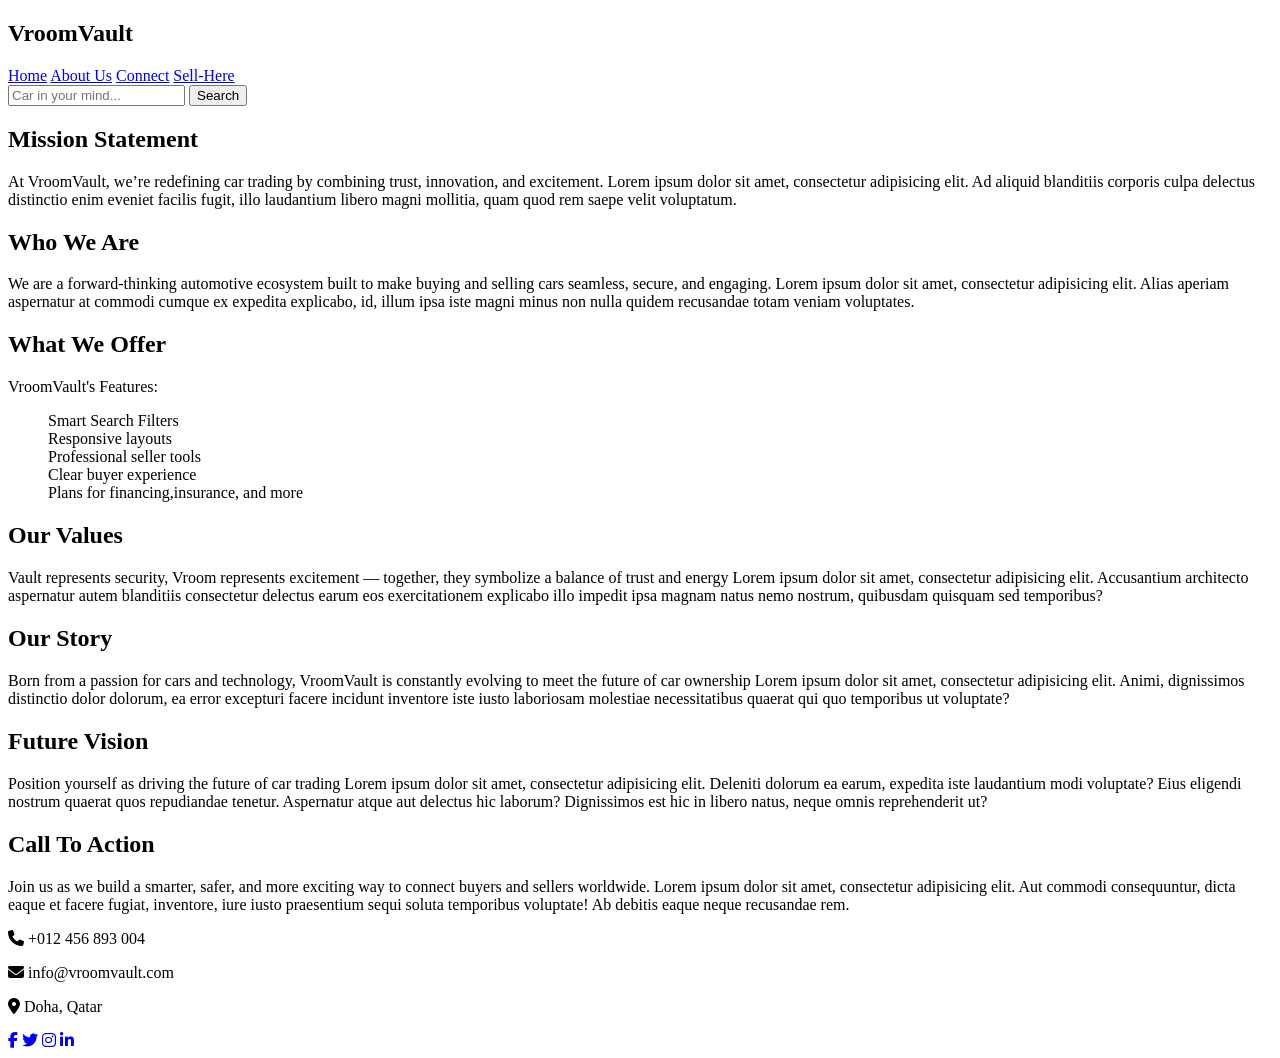
==== aboutus.html @ ae7abc77 "Initial commit" ====
<!DOCTYPE html>
<html lang="en">
<head>
    <meta charset="UTF-8">
    <title>VroomVault ABout Page</title>
    <link rel="stylesheet" href="styles2.css">
    <link rel="stylesheet" href="https://cdnjs.cloudflare.com/ajax/libs/font-awesome/6.5.0/css/all.min.css">
</head>
<body>
<header>
    <nav>
        <h1>Vroom<span>Vault</span></h1>
        <section class="links" aria-label="links section">
            <a href="index.html">Home</a>
            <a href="aboutus.html">About Us</a>
            <a href="contact.html">Connect</a>
            <a href="sellcar.html">Sell-Here</a>
        </section>
        <div class="srch">
            <input type="search" id="search" placeholder="Car in your mind...">
            <button id="srchbtn" class="srchbtn">Search</button>
        </div>
    </nav>
</header>
  <section class="grid">
      <div class="div">
          <h2>Mission Statement</h2>
          <p>At VroomVault, we’re redefining car trading by combining trust, innovation, and excitement.
             Lorem ipsum dolor sit amet, consectetur adipisicing elit. Ad aliquid blanditiis corporis
              culpa delectus distinctio enim eveniet facilis fugit, illo laudantium libero magni mollitia,
              quam quod rem saepe velit voluptatum.</p>
      </div>
      <div class="div">
          <h2>Who We Are</h2>
          <p>We are a forward‑thinking automotive ecosystem built to make buying and selling cars seamless, secure, and engaging.
             Lorem ipsum dolor sit amet, consectetur adipisicing elit. Alias aperiam aspernatur at commodi cumque ex expedita
              explicabo, id, illum ipsa iste magni minus non nulla quidem recusandae totam veniam voluptates.</p>
      </div>
      <div class="div">
          <h2>What We Offer</h2>
          <p>VroomVault's Features:
          <ul type="none">
          <li>Smart Search Filters</li>
          <li>Responsive layouts</li>
          <li>Professional seller tools</li>
          <li>Clear buyer experience</li>
          <li>Plans for financing,insurance, and more</li>
      </ul>
          </p>
      </div>
      <div class="div">
          <h2>Our Values</h2>
          <p>Vault represents security, Vroom represents excitement — together, they symbolize a balance of trust and energy Lorem ipsum dolor sit amet, consectetur adipisicing elit. Accusantium architecto aspernatur autem blanditiis consectetur delectus earum eos exercitationem explicabo illo impedit ipsa magnam natus nemo nostrum, quibusdam quisquam sed temporibus?</p>

      </div>
      <div class="div">
          <h2>Our Story</h2>
      <p>Born from a passion for cars and technology, VroomVault is constantly evolving to meet the future of car ownership Lorem ipsum dolor sit amet, consectetur adipisicing elit. Animi, dignissimos distinctio dolor dolorum, ea error excepturi facere incidunt inventore iste iusto laboriosam molestiae necessitatibus quaerat qui quo temporibus ut voluptate?</p>
      </div>
      <div class="div">
          <h2>Future Vision</h2>
          <p>Position yourself as driving the future of car trading Lorem ipsum dolor sit amet, consectetur adipisicing elit. Deleniti dolorum ea earum, expedita iste laudantium modi voluptate? Eius eligendi nostrum quaerat quos repudiandae tenetur. Aspernatur atque aut delectus hic laborum? Dignissimos est hic in libero natus, neque omnis reprehenderit ut?</p>
      </div>
      <div class="div last">
          <h2>Call To Action</h2>
          <p>Join us as we build a smarter, safer, and more exciting way to connect buyers and sellers worldwide. Lorem ipsum dolor sit amet, consectetur adipisicing elit. Aut commodi consequuntur, dicta eaque et facere fugiat, inventore, iure iusto praesentium sequi soluta temporibus voluptate! Ab debitis eaque neque recusandae rem.</p>
      </div>
  </section>
<footer>
    <div class="contact-icons">
        <p><i class="fas fa-phone"></i> +012 456 893 004</p>
        <p><i class="fas fa-envelope"></i> info@vroomvault.com</p>
        <p><i class="fas fa-map-marker-alt"></i> Doha, Qatar</p>
    </div>
    <div class="social-icons">
        <a href="https://facebook.com" target="_blank"><i class="fab fa-facebook-f"></i></a>
        <a href="https://twitter.com" target="_blank"><i class="fab fa-twitter"></i></a>
        <a href="https://www.instagram.com/reel/C4yWW5qIRrR/?utm_source=ig_web_copy_link&igsh=MzRlODBiNWFlZA%3D%3D&epik=dj0yJnU9VXpmUzhPZWtYSTJLaWtMam5XZlFMNUI0R0lwNXFrYWQmcD0wJm49dldNTEw1aUotcF9Qc0J2R21laEZ5USZ0PUFBQUFBR2xsM2pN" target="_blank"><i class="fab fa-instagram"></i></a>
        <a href="https://linkedin.com" target="_blank"><i class="fab fa-linkedin-in"></i></a>
    </div>

</footer>
</body>
</html>
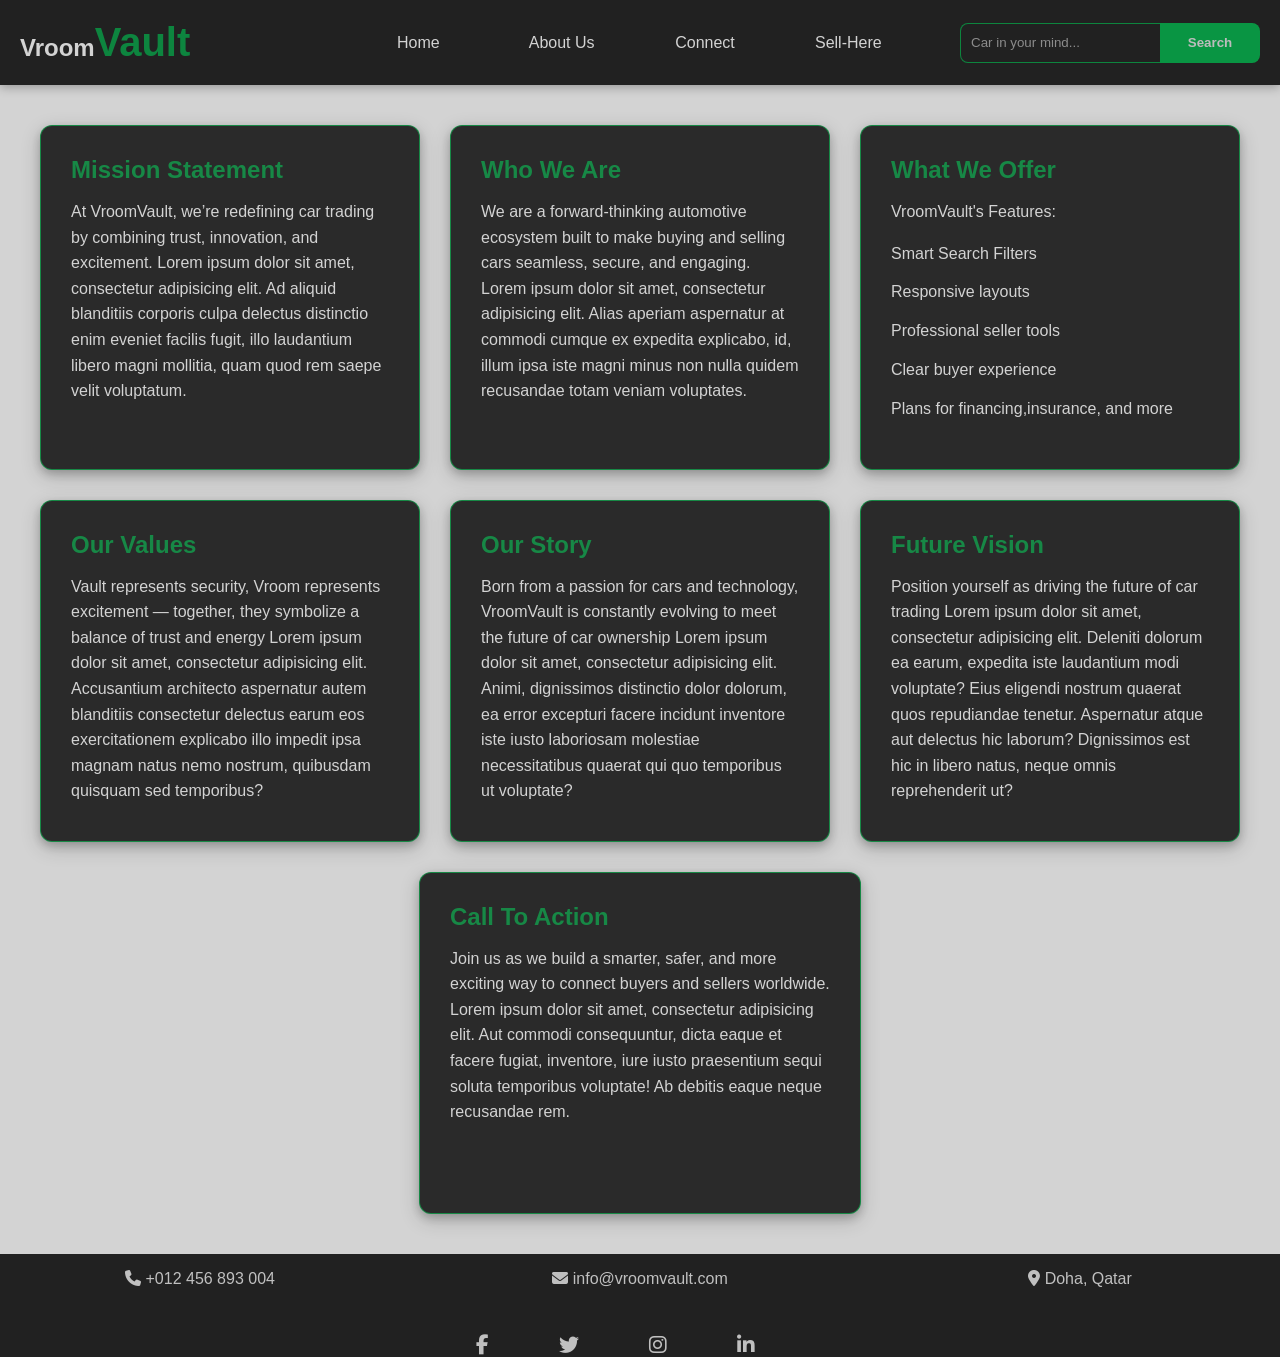
==== commit 55384a00: "Slight Fix" ====
--- a/aboutus.html
+++ b/aboutus.html
@@ -3,7 +3,7 @@
 <head>
     <meta charset="UTF-8">
     <title>VroomVault ABout Page</title>
-    <link rel="stylesheet" href="styles2.css">
+    <link rel="stylesheet" href="CSS/styles2.css">
     <link rel="stylesheet" href="https://cdnjs.cloudflare.com/ajax/libs/font-awesome/6.5.0/css/all.min.css">
 </head>
 <body>
--- a/CSS/styles2.css
+++ b/CSS/styles2.css
@@ -0,0 +1,239 @@
+body{
+    margin: 0;
+    padding: 0;
+    background-color: lightgray;
+    font-family: "Roboto Light", sans-serif;
+    display: flex;
+    flex-direction: column;
+    min-height: 100vh;
+}
+
+header{
+    background-color: #212121;
+    color: lightgray;
+    margin: 0;
+    padding: 0;
+    position: sticky;
+    top: 0;
+    z-index: 1000;
+    box-shadow: 0 2px 10px rgba(0, 0, 0, 0.3);
+}
+
+nav{
+    display: grid;
+    grid-template-columns: 1fr 2fr 1fr;
+    gap: 40px;
+    padding: 20px;
+    align-items: center;
+}
+
+nav h1{
+    margin: 0;
+}
+
+section.links {
+    display: grid;
+    grid-template-columns: 1fr 1fr 1fr 1fr;
+    justify-items: center;
+    align-items: center;
+    padding: 0;
+}
+
+section.links a{
+    color: lightgray;
+    text-decoration: none;
+    font-size: 16px;
+    transition: all 0.3s ease;
+}
+
+section.links a:hover{
+    color: rgba(0, 200, 83, 0.6);
+    text-decoration: underline;
+}
+
+.srch{
+    display: flex;
+    flex-direction: row;
+    align-items: center;
+    justify-content: center;
+    gap: 0;
+}
+
+#search{
+    width: 200px;
+    height: 40px;
+    padding: 0 10px;
+    border: 1px solid rgba(0, 200, 83, 0.6);
+    border-right: none;
+    border-radius: 8px 0 0 8px;
+    background: transparent;
+    color: lightgray;
+}
+
+#search::placeholder{
+    color: rgba(211, 211, 211, 0.6);
+}
+
+#search:hover{
+    cursor: text;
+}
+
+#search:focus{
+    outline: none;
+    border-color: #00C853;
+}
+
+.srchbtn{
+    background-color: #00C853;
+    opacity: 0.7;
+    width: 100px;
+    height: 40px;
+    border: none;
+    border-radius: 0 8px 8px 0;
+    color: white;
+    font-weight: bold;
+    cursor: pointer;
+    transition: all 0.3s ease;
+}
+
+.srchbtn:hover{
+    opacity: 1;
+}
+
+span{
+    color: rgba(0, 200, 83, 0.6);
+    font-weight: bold;
+    font-size: 40px;
+}
+
+.grid{
+    display: grid;
+    grid-template-columns: repeat(3, 1fr);
+    gap: 30px;
+    padding: 40px;
+    max-width: 1400px;
+    margin: 0 auto;
+    width: 100%;
+    box-sizing: border-box;
+}
+
+.div{
+    opacity: 0.95;
+    text-align: left;
+    padding: 30px;
+    border: 1px solid rgba(0, 200, 83, 0.6);
+    border-radius: 12px;
+    box-shadow: 0 4px 8px 0 rgba(0, 0, 0, 0.2), 0 6px 20px 0 rgba(0, 0, 0, 0.19);
+    background-color: #212121;
+    color: lightgray;
+    transition: all 0.3s ease;
+    display: flex;
+    flex-direction: column;
+    min-height: 280px;
+}
+
+.div:hover{
+    transform: translateY(-5px);
+    box-shadow: 0 8px 16px 0 rgba(0, 200, 83, 0.3), 0 12px 40px 0 rgba(0, 0, 0, 0.3);
+    border-color: #00C853;
+}
+
+.div h2{
+    color: #00C853;
+    opacity: 0.6;
+    margin-top: 0;
+    margin-bottom: 15px;
+    font-size: 24px;
+    font-weight: bold;
+}
+
+.div p{
+    line-height: 1.6;
+    margin: 0;
+    flex-grow: 1;
+}
+
+.div ul{
+    margin: 10px 0;
+    padding-left: 0;
+    line-height: 1.8;
+}
+
+.div ul li{
+    padding: 5px 0;
+}
+
+.last{
+    grid-column: 1 / -1;
+    max-width: calc(33.333% - 20px);
+    margin: 0 auto;
+}
+
+@media (max-width: 1200px) {
+    .grid{
+        grid-template-columns: repeat(2, 1fr);
+    }
+
+    .last{
+        max-width: calc(50% - 15px);
+    }
+}
+
+@media (max-width: 768px) {
+    .grid{
+        grid-template-columns: 1fr;
+        padding: 20px;
+    }
+
+    .last{
+        max-width: 100%;
+    }
+
+    nav{
+        grid-template-columns: 1fr;
+        text-align: center;
+    }
+
+    section.links{
+        grid-template-columns: 1fr;
+        gap: 10px;
+    }
+}
+
+footer{
+    background-color: #212121;
+    color: silver;
+    padding: 0;
+    margin-top: auto;
+}
+
+footer .contact-icons{
+    display: grid;
+    grid-template-columns: 1fr 1fr 1fr;
+    gap: 40px;
+    justify-items: center;
+}
+footer .contact-icons:hover{
+    cursor: pointer;
+}
+footer .contact-icons p:hover{
+    color: #00C853;
+}
+footer .social-icons {
+    padding-right: 20px;
+    display: flex;
+    align-items: center;
+    justify-content: center;
+    gap: 40px;
+    transition: all 0.3s ease;
+}
+footer .social-icons a{
+    color: silver !important;
+    padding-right: 30px;
+    padding-top:30px;
+    font-size: 20px;
+}
+footer .social-icons a:hover{
+    color: #00C853 !important;
+    font-weight: unset !important;
+}
